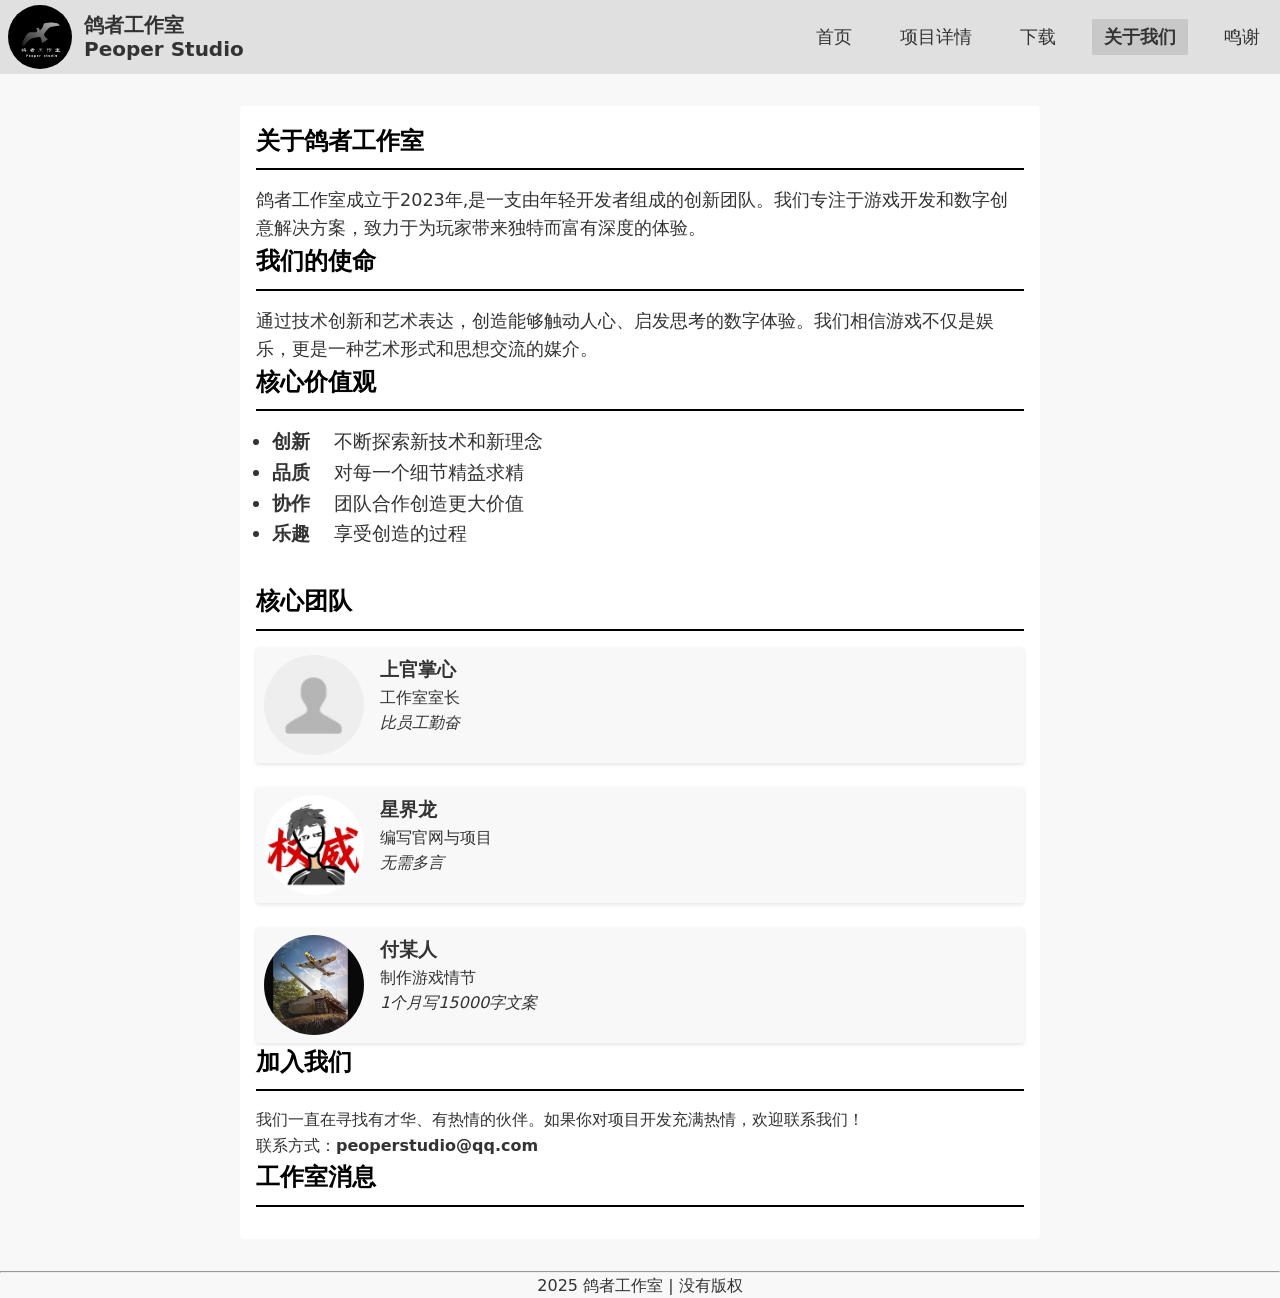
==== html/about.html @ 0ecb42f5 "Add files via upload" ====
<!DOCTYPE html>
<html>

<head>
    <meta charset="UTF-8">
    <meta name="viewport" content="width=device-width, initial-scale=1.0">
    <meta name="description" content="鸽者工作室 - 专注于创新开发和技术解决方案">
    <title>关于我们 - 鸽者工作室</title>
    <link rel="stylesheet" href="../css/nav.css">
    <link rel="stylesheet" href="../css/index.css">
    <style>
        body {
            margin: 0;
            padding: 0;
            background-color: #f8f8f8;
        }

        .about-content {
            max-width: 800px;
            margin: 2rem auto;
            padding: 1rem;
            background: white;
            border: 1px solid var(--border-color);
            border-radius: 4px;
        }

        .team-section {
            margin-top: 2rem;
        }

        .team-grid {
            display: grid;
            gap: 1.5rem;
            width: 100%;
            margin-top: 1rem;
        }

        .team-member {
            background: #f8f8f8;
            padding: 0.5rem;
            border-radius: 4px;
            box-shadow: 0 2px 4px rgba(0, 0, 0, 0.1);
            display: flex;
            gap: 1rem;
            font-size: 1rem;
            width: auto;
            white-space: nowrap;
            overflow: hidden;
        }

        .member-image {
            width: 100px;
            height: 100px;
            border-radius: 50%;
            object-fit: cover;
            margin: 0;
            display: block;
        }

        .section-title {
            font-size: 1.5rem;
            margin-bottom: 1rem;
            color: var(--accent-color);
            border-bottom: 2px solid var(--accent-color);
            padding-bottom: 0.5rem;
        }
        @media (max-width: 600px) {
            .team-grid {
                grid-template-columns: 1fr;
            }
            .member-image {
                width: 80px;
                height: 80px;
            }
            .team-member {
                font-size: 0.8rem;
            }
        }
         @media (max-width: 500px) {
            .member-image {
                width: 60px;
                height: 60px;
            }
        }
    </style>
</head>

<body>
    <header class="navbar" id="navbar">
        <div class="navbar-container">
            <div class="navbar-brand">
                <img src="../image/logo.jpg" alt="鸽者工作室logo" class="navbar-logo">
                <span class="navbar-logo-name">鸽者工作室<br>Peoper Studio</span>
            </div>
            <nav>
                <ul class="navbar-menu">
                    <li><a href="../index.html" class="navbar-link">首页</a></li>
                    <li><a href="detailed.html" class="navbar-link">项目详情</a></li>
                    <li><a href="download.html" class="navbar-link">下载</a></li>
                    <li><a href="about.html" class="navbar-link active">关于我们</a></li>
                    <li><a href="thanks.html" class="navbar-link">鸣谢</a></li>
                </ul>
            </nav>
        </div>
    </header>

    <main>
        <div class="container">
            <div class="about-content">
                <h1 class="section-title">关于鸽者工作室</h1>
                <p style="font-size: 1.1rem;">鸽者工作室成立于2023年,是一支由年轻开发者组成的创新团队。我们专注于游戏开发和数字创意解决方案，致力于为玩家带来独特而富有深度的体验。</p>

                <h2 class="section-title">我们的使命</h2>
                <p style="font-size: 1.1rem;">通过技术创新和艺术表达，创造能够触动人心、启发思考的数字体验。我们相信游戏不仅是娱乐，更是一种艺术形式和思想交流的媒介。</p>

                <h2 class="section-title">核心价值观</h2>
                <ul style="margin: 1rem;font-size: 1.2rem;">
                    <li><b>创新</b>&nbsp;&nbsp;&nbsp;&nbsp;不断探索新技术和新理念</li>
                    <li><b>品质</b>&nbsp;&nbsp;&nbsp;&nbsp;对每一个细节精益求精</li>
                    <li><b>协作</b>&nbsp;&nbsp;&nbsp;&nbsp;团队合作创造更大价值</li>
                    <li><b>乐趣</b>&nbsp;&nbsp;&nbsp;&nbsp;享受创造的过程</li>
                </ul>

                <div class="team-section">
                    <h2 class="section-title">核心团队</h2>
                    <div class="team-grid">
                        <div class="team-member">
                            <img src="../image/shangguanzhangxin_logo.jpg" alt="创始人" class="member-image">
                            <div>
                                <h3>上官掌心</h3>
                                <p>工作室室长</p>
                                <p><i>比员工勤奋</i></p>
                            </div>
                        </div>
                        <div class="team-member">
                            <img src="../image/xingjielong_logo.jpg" alt="美术总监" class="member-image">
                            <div>
                                <h3>星界龙</h3>
                                <p>编写官网与项目</p>
                                <p><i>无需多言</i></p>
                            </div>
                        </div>
                        <div class="team-member">
                            <img src="../image/fujunchen_logo.jpg" alt="音效设计师" class="member-image">
                            <div>
                                <h3>付某人</h3>
                                <p>制作游戏情节</p>
                                <p><i>1个月写15000字文案</i></p>
                            </div>
                        </div>
                    </div>
                </div>

                <h2 class="section-title" id="join-in">加入我们</h2>
                <p>我们一直在寻找有才华、有热情的伙伴。如果你对项目开发充满热情，欢迎联系我们！</p>
                <p>联系方式：<b>peoperstudio@qq.com</peoperstudio></b></p>
                <h2 class="section-title">工作室消息</h2>
            </div>
        </div>
    </main>

    <footer>
        <hr>
        <p style="text-align:center;">2025 鸽者工作室 | 没有版权</p>
    </footer>
</body>

</html>
---- css/nav.css ----
/*导航栏*/
.navbar {
    background-color: #e0e0e0;
    padding: 0.3rem 0.5rem;
    position: sticky;
    top: 0;
    z-index: 1;
    /*设置z序*/
    margin: 0;
    
}

/* 导航栏容器，横向分布品牌和菜单 */
.navbar-container {
    transition: all 0.3s ease; /* 添加过渡效果 */
    display: flex;
    align-items: center;
    justify-content: space-between;
    gap: 0.5rem;
    width: 100%;
    height: 100%;
    margin: 0;
    padding: 0;
    flex-direction: row;
}

/* 品牌区：logo与文字横向排列 */
.navbar-brand {
    align-items: center;
    gap: 0.75rem;
    display: flex;
}

/* logo图片样式，圆形头像 */
.navbar-logo {
    transition: all 0.3s ease; /* 添加过渡效果 */
    height: 4rem;
    width: 4rem;
    border-radius: 50%;
}

/* 品牌名称样式，加粗不换行 */
.navbar-logo-name {
    transition: all 0.3s ease; /* 添加过渡效果 */
    font-weight: 700;
    font-size: 1.25rem;
    line-height: 1.2;
}

/* ========== 导航菜单样式 ========== */
.navbar-menu {
    transition: all 0.3s ease; /* 添加过渡效果 */
    display: flex;
    gap: 0.5rem;
    list-style: none;
    /* 去除默认圆点 */
    flex-wrap: nowrap;
    /* 不换行 */
    overflow-x: auto;
    /* 超出时横向滚动 */
    -webkit-overflow-scrolling: touch;
    /* 移动端平滑滚动 */
    padding: 0.5rem 0;
}

/* 单个菜单项链接样式 */
.navbar-link {
    transition: all 0.3s ease; /* 添加过渡效果 */
    flex-wrap: nowrap;
    padding: 0.5rem 0.75rem;
    font-size: 1rem;
    font-weight: 500;
    transition: all 0.3s ease-in-out;
    /* 过渡动画 */
    text-decoration: none;
    /* 去除下划线 */
    color: inherit;
    /* 继承父元素颜色 */
}

/* 鼠标悬停菜单项高亮 */
.navbar-link:hover {
    background-color: #d0d0d0;
}

/* 当前激活菜单项样式 */
.navbar-link.active {
    font-weight: 700;
    background-color: #c8c8c8;
}

@media (min-width: 1000px) {
    .navbar-link {
        font-size: 1.1rem;
    }

    .navbar-menu {
        gap: 1.5rem;
    }
}

@media (max-width: 800px) {
    .navbar-menu {
        gap: 0rem
    }
}

@media(max-width:680px) {
    .navbar-container {
        flex-direction: column;
    }

    .navbar-menu {
        gap: 1rem
    }
}

@media (max-width: 600px) {
    .navbar-menu {
        gap: 0rem
    }
}
@media(max-width: 450px) {
    .navbar-menu {
        display: none; /* 完全隐藏导航链接 */
    }
    .navbar-logo{
        height: 3rem;
        width: 3rem;
    }
    .navbar-logo-name {
        font-size: 1rem;
    }
}
---- css/index.css ----
/* ========== 全局变量和基础样式 ========== */
        :root {
            --primary-color: #333;
            /* 主色调 */
            --secondary-color: #ddd;
            /* 次要背景色 */
            --accent-color: #000;
            /* 强调色 */
            --text-color: #333;
            /* 主要文字颜色 */
            --light-color: #fff;
            /* 浅色背景 */
            --spacing: 1rem;
            /* 基础间距单位 */
            --border-radius: 5px;
            /* 统一圆角大小 */
            --transition: all 0.3s ease;
            /* 标准过渡效果 */
        }

        /* 基础重置 */
        * {
            box-sizing: border-box;
            margin: 0;
            padding: 0;

        }

        html {
            scroll-behavior: smooth;
        }

        body {
            font-family: 'Segoe UI', system-ui, -apple-system, sans-serif;
            background-color: var(--secondary-color);
            color: var(--text-color);
            line-height: 1.6;
        }

        /* 链接样式 */
        a {
            text-decoration: none;
            color: inherit;
        }

        /* 图片响应式处理 */
        img {
            max-width: 100%;
            height: auto;
            display: block;
        }

        /* ========== 工具类 ========== */
        .container {
            width: 100%;
            max-width: 1200px;
            margin: 0 auto;
            padding: 0 var(--spacing);
        }

        /* 弹性布局工具 */
        .flex {
            display: flex;
        }

        .flex-center {
            display: flex;
            align-items: center;
            justify-content: center;
        }

        /* 网格布局工具 */
        .grid {
            display: grid;
        }

        /* ========== 主要内容区域 ========== */
        /* 英雄横幅区 */
        .hero {
            background-color: var(--accent-color);
            padding: 2rem 0;
        }

        .hero-image {
            max-width: 500px;
            margin: 0 auto;
            border-radius: var(--border-radius);
        }

        /* 关于我们区域 */
        .about {
            background-color: var(--light-color);
            padding: 3rem 0;
        }

        .about-container {
            display: grid;
            grid-template-columns: repeat(auto-fit, minmax(300px, 1fr));
            gap: 2rem;
            align-items: center;
        }

        .about-content {
            padding: 1.5rem;
        }

        .about-title {
            font-size: 2rem;
            margin-bottom: 1rem;
            color: var(--accent-color);
        }

        .about-text {
            margin-bottom: 1.5rem;
            max-width: 500px;
        }

        /* 按钮样式 */
        .btn {
            display: inline-block;
            padding: 0.75rem 1.5rem;
            background-color: var(--light-color);
            color: var(--accent-color);
            border: 2px solid var(--accent-color);
            border-radius: var(--border-radius);
            font-weight: 600;
            transition: var(--transition);
            cursor: pointer;
        }

        .btn:hover {
            background-color: var(--accent-color);
            color: var(--light-color);
        }

        /* 圆形logo容器 */
        .about-image {
            position: relative;
            display: flex;
            justify-content: center;
        }

        .logo-circle {
            width: 250px;
            height: 250px;
            border-radius: 50%;
            overflow: hidden;
            background: var(--accent-color);
            display: flex;
            align-items: center;
            justify-content: center;
            box-shadow: 0 5px 15px rgba(0, 0, 0, 0.2);
        }

        /* 公告消息区域 */
        .about-message {
            margin-top: 2rem;
            font-size: 1rem;
            color: var(--text-color);
            border-top: 1px solid var(--accent-color);
            border-bottom: 1px solid var(--accent-color);
        }

        .about-message-header {
            display: flex;
            align-items: center;
            justify-content: space-between;
        }

        .about-message-header h3 {
            margin: 0;
        }

        .about-message-header .btn {
            height: 2.2em;
            padding: 0 1.5em;
            font-size: 1em;
            display: flex;
            align-items: center;
        }

        .about-btn {
            width: 20%;
            float: right;
            margin-right: 0px;
            opacity: 0.7;
        }

        .about-btn:hover {
            opacity: 1.0;
        }

        /* 文本溢出处理 */
        .text-truncate {
            white-space: nowrap;
            overflow: hidden;
            text-overflow: ellipsis;
            display: block;
            max-width: 500px;
            opacity: 0.8;
        }

        @media (max-width: 480px) {
            .logo-circle {
                width: 200px;
                height: 200px;
            }
        }

        .join-in {}

        .join-list {}

        .join-in-hype {}

        .projects {}

        .projects-theLastEnd {
            display: flex;
            justify-content: center;
            align-items: center;
        }

        .projects-logo {
            width: 200px;
            height: 200px;
        }
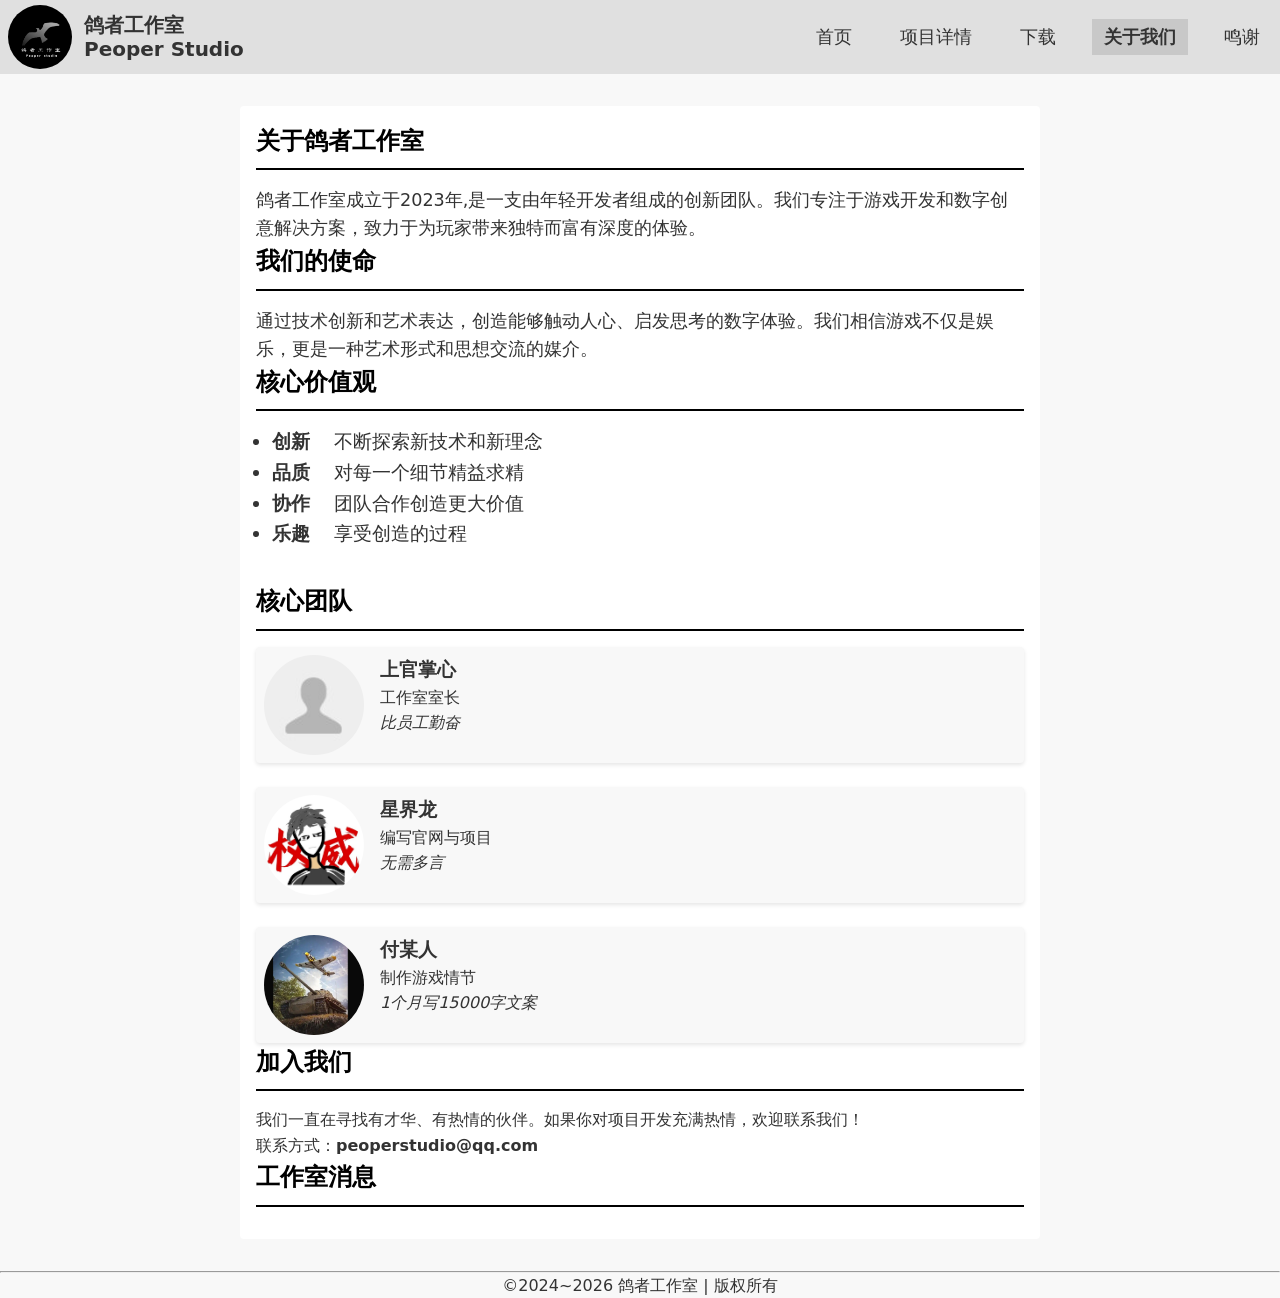
==== commit d903769a: "Update about.html" ====
--- a/html/about.html
+++ b/html/about.html
@@ -159,10 +159,10 @@
         </div>
     </main>
 
-    <footer>
+  <footer>
         <hr>
-        <p style="text-align:center;">2025 鸽者工作室 | 没有版权</p>
+        <p style="text-align:center;">©2024~2026 鸽者工作室 | 版权所有</p>
     </footer>
 </body>
 
-</html>+</html>
